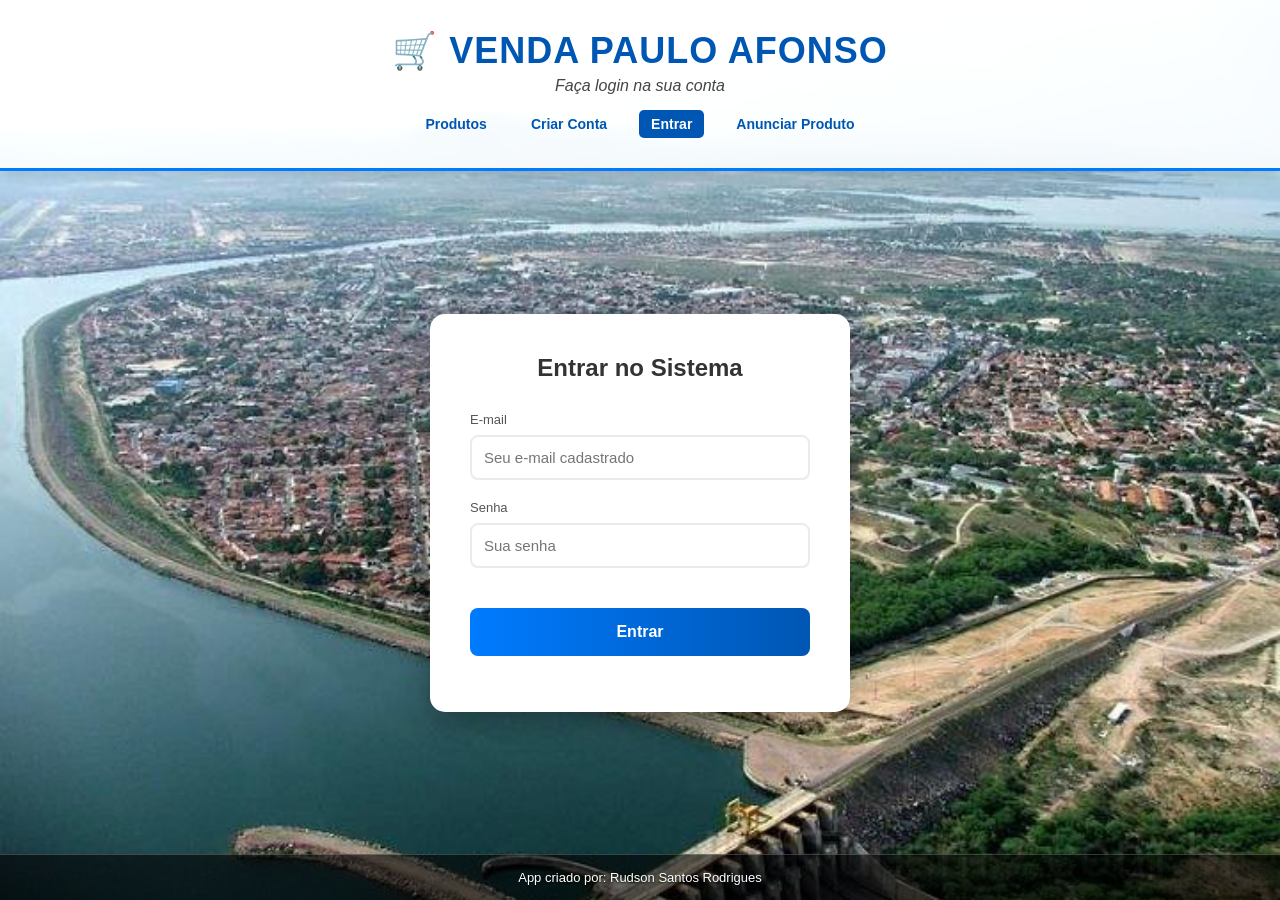
==== anunciar.html @ cea547e6 "Add files via upload" ====
<!DOCTYPE html>
<html lang="pt-BR">
<head>
    <meta charset="UTF-8">
    <meta name="viewport" content="width=device-width, initial-scale=1.0">
    <title>Venda Paulo Afonso - Anunciar</title>
    <link rel="stylesheet" href="style.css">
</head>
<body>

    <script>
        const usuarioLogado = localStorage.getItem('usuarioLogado');
        if (!usuarioLogado) {
            alert("Acesso negado! Você precisa fazer login ou criar uma conta primeiro.");
            window.location.href = 'login.html';
        }
    </script>

    <header class="main-header">
        <h1>🛒 VENDA PAULO AFONSO</h1>
        <p>Cadastre o seu produto</p>
        
        <nav class="nav-menu">
            <a href="index.html">Produtos</a>
            <a href="anunciar.html" class="ativo">Anunciar Produto</a>
            <a href="painel.html">Meus Pedidos</a>
            <a href="perfil.html">Meu Perfil PIX</a>
            <a href="cadastro.html">Criar Conta</a>
            <a href="login.html">Entrar</a>
            <a href="#" id="btnSair" style="color: #dc3545; font-weight: bold;">Sair</a>
        </nav>
    </header>

    <div class="auth-container">
        <h2>Criar Anúncio</h2>
        
        <form id="formAnuncio">
            <div class="input-group">
                <label for="tituloProduto">Título do Produto</label>
                <input type="text" id="tituloProduto" required placeholder="Ex: Bicicleta Aro 29">
            </div>

            <div class="input-group">
                <label for="precoProduto">Preço (R$)</label>
                <input type="number" id="precoProduto" step="0.01" required placeholder="Ex: 450.00">
            </div>

            <div class="input-group">
                <label for="imagemProduto">Foto do Produto</label>
                <input type="file" id="imagemProduto" accept="image/*" required>
            </div>

            <div class="input-group">
                <label for="descricaoProduto">Descrição</label>
                <input type="text" id="descricaoProduto" required placeholder="Detalhes do estado de conservação">
            </div>

            <button type="submit" class="btn-principal">Publicar Anúncio</button>
        </form>

        <p id="mensagemFeedbackAnuncio"></p>
    </div>

    <footer class="main-footer">
        App criado por: Rudson Santos Rodrigues
    </footer>

    <script>
        const formAnuncio = document.getElementById('formAnuncio');
        const mensagemFeedbackAnuncio = document.getElementById('mensagemFeedbackAnuncio');

        formAnuncio.addEventListener('submit', function(e) {
            e.preventDefault();

            const titulo = document.getElementById('tituloProduto').value;
            const preco = document.getElementById('precoProduto').value;
            const descricao = document.getElementById('descricaoProduto').value;
            const arquivoImagem = document.getElementById('imagemProduto').files[0];

            const leitor = new FileReader();
            leitor.onload = function(eventoCarregamento) {
                const dadosUsuario = JSON.parse(localStorage.getItem('usuarioLogado'));

                const anuncio = {
                    titulo,
                    preco,
                    descricao,
                    imagem: eventoCarregamento.target.result,
                    anunciante: dadosUsuario ? dadosUsuario.nome : 'Anônimo'
                };

                let listaAnuncios = JSON.parse(localStorage.getItem('listaAnuncios')) || [];
                listaAnuncios.push(anuncio);
                localStorage.setItem('listaAnuncios', JSON.stringify(listaAnuncios));

                mensagemFeedbackAnuncio.style.color = 'green';
                mensagemFeedbackAnuncio.textContent = 'Anúncio publicado com sucesso!';
                
                setTimeout(() => {
                    window.location.href = 'index.html';
                }, 1000);
            };

            leitor.readAsDataURL(arquivoImagem);
        });

        const btnSair = document.getElementById('btnSair');
        if (btnSair) {
            btnSair.addEventListener('click', function(e) {
                e.preventDefault();
                if (confirm("Você tem certeza que deseja sair da sua conta?")) {
                    localStorage.removeItem('usuarioLogado');
                    alert("Você saiu com sucesso!");
                    window.location.href = 'index.html';
                }
            });
        }
    </script>
</body>
</html>
---- style.css ----
/* Estilos Gerais e Layout da Página */
body {
    font-family: 'Segoe UI', Tahoma, Geneva, Verdana, sans-serif;
    background-image: url('fundo.jpg');
    background-size: cover;
    background-position: center;
    background-repeat: no-repeat;
    background-attachment: fixed;
    min-height: 100vh;
    margin: 0;
    display: flex;
    flex-direction: column;
    justify-content: space-between;
    align-items: center;
}

/* Estilo do Cabeçalho (VENDA PAULO AFONSO) */
.main-header {
    text-align: center;
    padding: 30px;
    background-color: rgba(255, 255, 255, 0.85); /* Fundo branco levemente transparente */
    width: 100%;
    backdrop-filter: blur(5px); /* Efeito de vidro fosco */
    box-shadow: 0 4px 15px rgba(0, 0, 0, 0.2);
    border-bottom: 3px solid #007bff;
    box-sizing: border-box;
}

.main-header h1 {
    margin: 0;
    color: #0056b3;
    font-size: 36px;
    letter-spacing: 1px;
    text-transform: uppercase;
    font-weight: 800;
}

.main-header p {
    margin: 5px 0 0;
    color: #444;
    font-size: 16px;
    font-style: italic;
}

/* Estilos da Caixa de Cadastro (O Formulário) */
.auth-container {
    background: white;
    padding: 40px;
    border-radius: 15px;
    box-shadow: 0 10px 30px rgba(0, 0, 0, 0.3);
    width: 100%;
    max-width: 420px;
    margin: 20px auto;
    box-sizing: border-box;
}

h2 {
    text-align: center;
    color: #333;
    margin-top: 0;
    margin-bottom: 30px;
}

.input-group {
    margin-bottom: 20px;
}

label {
    font-size: 13px;
    color: #555;
    margin-bottom: 8px;
    display: block;
}

input {
    width: 100%;
    padding: 12px;
    border: 2px solid #e9ecef;
    border-radius: 8px;
    font-size: 15px;
    box-sizing: border-box;
    transition: border-color 0.3s;
}

input:focus {
    outline: none;
    border-color: #007bff;
}

.btn-principal {
    width: 100%;
    background: linear-gradient(to right, #007bff, #0056b3);
    color: white;
    border: none;
    padding: 15px;
    border-radius: 8px;
    cursor: pointer;
    font-size: 16px;
    font-weight: bold;
    margin-top: 20px;
    transition: transform 0.1s;
}

.btn-principal:active {
    transform: scale(0.98);
}

#mensagemFeedback {
    text-align: center;
    margin-top: 20px;
    font-size: 14px;
    font-weight: bold;
    color: green;
    min-height: 20px;
}

/* Estilos do Rodapé */
.main-footer {
    text-align: center;
    padding: 15px;
    color: #fff;
    font-size: 13px;
    background-color: rgba(0, 0, 0, 0.6); /* Fundo escuro levemente transparente para destacar o nome na foto */
    width: 100%;
    border-top: 1px solid rgba(255, 255, 255, 0.2);
    box-sizing: border-box;
    text-shadow: 0 1px 2px rgba(0, 0, 0, 0.8);
}
/* Estilos do Menu de Navegação */
.nav-menu {
    margin-top: 15px;
    display: flex;
    justify-content: center;
    gap: 20px;
}

.nav-menu a {
    text-decoration: none;
    color: #0056b3;
    font-weight: bold;
    font-size: 14px;
    padding: 6px 12px;
    border-radius: 5px;
    transition: background 0.2s;
}

.nav-menu a:hover, .nav-menu a.ativo {
    background-color: #0056b3;
    color: white;
}

/* Estilos da Vitrine e Grid de Produtos */
.vitrine-container {
    width: 90%;
    max-width: 1000px;
    margin: 30px auto;
    background: rgba(255, 255, 255, 0.9);
    padding: 30px;
    border-radius: 15px;
    box-shadow: 0 10px 30px rgba(0,0,0,0.2);
    backdrop-filter: blur(5px);
    box-sizing: border-box;
}

.vitrine-container h2 {
    text-align: center;
    color: #333;
    margin-bottom: 25px;
}

.grid-produtos {
    display: grid;
    grid-template-columns: repeat(auto-fill, minmax(250px, 1fr));
    gap: 20px;
}

/* Estilo de cada Card de Produto */
.produto-card {
    background: white;
    border-radius: 10px;
    overflow: hidden;
    box-shadow: 0 4px 10px rgba(0,0,0,0.1);
    display: flex;
    flex-direction: column;
    justify-content: space-between;
}

.produto-card img {
    width: 100%;
    height: 180px;
    object-fit: cover; /* Mantém a proporção da foto sem distorcer */
}

.produto-info {
    padding: 15px;
}

.produto-info h3 {
    margin: 0 0 10px 0;
    font-size: 18px;
    color: #222;
}

.produto-info .preco {
    font-size: 20px;
    color: #28a745;
    font-weight: bold;
    margin: 5px 0;
}

.produto-info .descricao {
    font-size: 14px;
    color: #666;
    margin-bottom: 10px;
}

.produto-info .anunciante {
    font-size: 12px;
    color: #999;
    font-style: italic;
    display: block;
    border-top: 1px solid #eee;
    padding-top: 8px;
}

.sem-anuncios {
    text-align: center;
    color: #666;
    font-size: 16px;
    grid-column: 1 / -1;
}
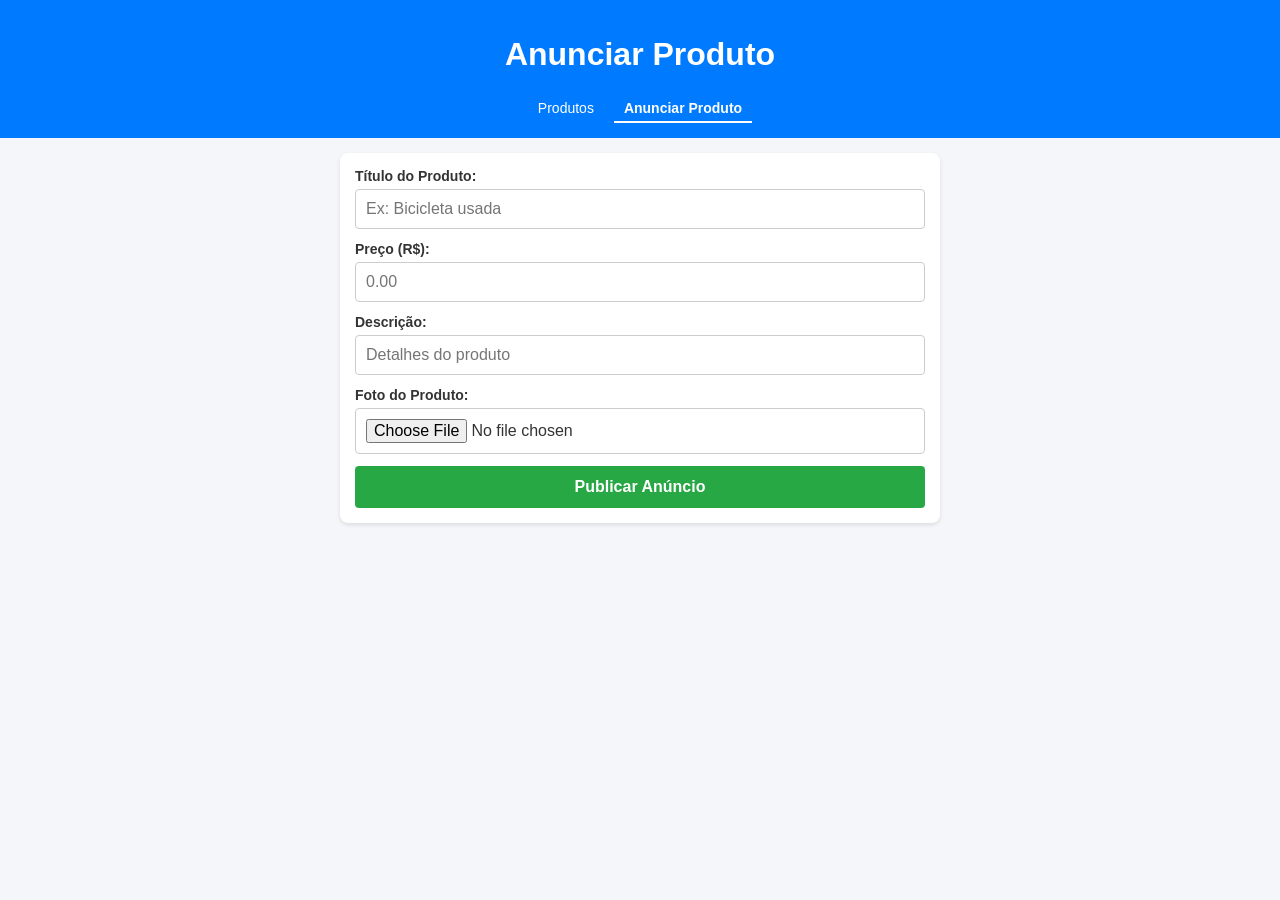
==== commit 5f737aa4: "Add files via upload" ====
--- a/anunciar.html
+++ b/anunciar.html
@@ -3,117 +3,90 @@
 <head>
     <meta charset="UTF-8">
     <meta name="viewport" content="width=device-width, initial-scale=1.0">
-    <title>Venda Paulo Afonso - Anunciar</title>
+    <title>Anunciar Produto</title>
     <link rel="stylesheet" href="style.css">
 </head>
 <body>
 
-    <script>
-        const usuarioLogado = localStorage.getItem('usuarioLogado');
-        if (!usuarioLogado) {
-            alert("Acesso negado! Você precisa fazer login ou criar uma conta primeiro.");
-            window.location.href = 'login.html';
-        }
-    </script>
-
     <header class="main-header">
-        <h1>🛒 VENDA PAULO AFONSO</h1>
-        <p>Cadastre o seu produto</p>
-        
+        <h1>Anunciar Produto</h1>
         <nav class="nav-menu">
             <a href="index.html">Produtos</a>
             <a href="anunciar.html" class="ativo">Anunciar Produto</a>
-            <a href="painel.html">Meus Pedidos</a>
-            <a href="perfil.html">Meu Perfil PIX</a>
-            <a href="cadastro.html">Criar Conta</a>
-            <a href="login.html">Entrar</a>
-            <a href="#" id="btnSair" style="color: #dc3545; font-weight: bold;">Sair</a>
         </nav>
     </header>
 
     <div class="auth-container">
-        <h2>Criar Anúncio</h2>
-        
-        <form id="formAnuncio">
-            <div class="input-group">
-                <label for="tituloProduto">Título do Produto</label>
-                <input type="text" id="tituloProduto" required placeholder="Ex: Bicicleta Aro 29">
-            </div>
-
-            <div class="input-group">
-                <label for="precoProduto">Preço (R$)</label>
-                <input type="number" id="precoProduto" step="0.01" required placeholder="Ex: 450.00">
-            </div>
-
-            <div class="input-group">
-                <label for="imagemProduto">Foto do Produto</label>
-                <input type="file" id="imagemProduto" accept="image/*" required>
-            </div>
-
-            <div class="input-group">
-                <label for="descricaoProduto">Descrição</label>
-                <input type="text" id="descricaoProduto" required placeholder="Detalhes do estado de conservação">
-            </div>
-
-            <button type="submit" class="btn-principal">Publicar Anúncio</button>
-        </form>
-
-        <p id="mensagemFeedbackAnuncio"></p>
+        <div class="input-group">
+            <label>Título do Produto:</label>
+            <input type="text" id="titulo" placeholder="Ex: Bicicleta usada">
+        </div>
+        <div class="input-group">
+            <label>Preço (R$):</label>
+            <input type="number" id="preco" placeholder="0.00">
+        </div>
+        <div class="input-group">
+            <label>Descrição:</label>
+            <input type="text" id="descricao" placeholder="Detalhes do produto">
+        </div>
+        <div class="input-group">
+            <label>Foto do Produto:</label>
+            <input type="file" id="imagemProduto" accept="image/*">
+        </div>
+        <button class="btn-principal" onclick="salvarProduto()">Publicar Anúncio</button>
     </div>
 
-    <footer class="main-footer">
-        App criado por: Rudson Santos Rodrigues
-    </footer>
+    <script>
+        function salvarProduto() {
+            const titulo = document.getElementById('titulo').value;
+            const preco = document.getElementById('preco').value;
+            const descricao = document.getElementById('descricao').value;
+            const inputFile = document.getElementById('imagemProduto');
+            const usuario = JSON.parse(localStorage.getItem('usuarioLogado'));
 
-    <script>
-        const formAnuncio = document.getElementById('formAnuncio');
-        const mensagemFeedbackAnuncio = document.getElementById('mensagemFeedbackAnuncio');
+            if (!titulo || !preco) {
+                alert("Preencha o título e o preço!");
+                return;
+            }
 
-        formAnuncio.addEventListener('submit', function(e) {
-            e.preventDefault();
-
-            const titulo = document.getElementById('tituloProduto').value;
-            const preco = document.getElementById('precoProduto').value;
-            const descricao = document.getElementById('descricaoProduto').value;
-            const arquivoImagem = document.getElementById('imagemProduto').files[0];
-
-            const leitor = new FileReader();
-            leitor.onload = function(eventoCarregamento) {
-                const dadosUsuario = JSON.parse(localStorage.getItem('usuarioLogado'));
-
-                const anuncio = {
-                    titulo,
-                    preco,
-                    descricao,
-                    imagem: eventoCarregamento.target.result,
-                    anunciante: dadosUsuario ? dadosUsuario.nome : 'Anônimo'
+            // Função para ler a imagem e salvar tudo junto
+            if (inputFile.files && inputFile.files[0]) {
+                const reader = new FileReader();
+                
+                reader.onload = function(e) {
+                    const imagemBase64 = e.target.result;
+                    gravarNoLocalStorage(imagemBase64);
                 };
 
-                let listaAnuncios = JSON.parse(localStorage.getItem('listaAnuncios')) || [];
-                listaAnuncios.push(anuncio);
-                localStorage.setItem('listaAnuncios', JSON.stringify(listaAnuncios));
+                reader.readAsDataURL(inputFile.files[0]);
+            } else {
+                // Se não escolher imagem, salva sem foto
+                gravarNoLocalStorage('');
+            }
+        }
 
-                mensagemFeedbackAnuncio.style.color = 'green';
-                mensagemFeedbackAnuncio.textContent = 'Anúncio publicado com sucesso!';
-                
-                setTimeout(() => {
-                    window.location.href = 'index.html';
-                }, 1000);
+        function gravarNoLocalStorage(imagemUrl) {
+            const titulo = document.getElementById('titulo').value;
+            const preco = document.getElementById('preco').value;
+            const descricao = document.getElementById('descricao').value;
+            const usuario = JSON.parse(localStorage.getItem('usuarioLogado'));
+
+            const novoProduto = {
+                id: Date.now().toString(),
+                titulo: titulo,
+                preco: preco,
+                descricao: descricao,
+                imagem: imagemUrl,
+                vendedor: usuario ? usuario.nome : "Anônimo"
             };
 
-            leitor.readAsDataURL(arquivoImagem);
-        });
+            const listaProdutos = JSON.parse(localStorage.getItem('listaProdutos')) || [];
+            listaProdutos.push(novoProduto);
 
-        const btnSair = document.getElementById('btnSair');
-        if (btnSair) {
-            btnSair.addEventListener('click', function(e) {
-                e.preventDefault();
-                if (confirm("Você tem certeza que deseja sair da sua conta?")) {
-                    localStorage.removeItem('usuarioLogado');
-                    alert("Você saiu com sucesso!");
-                    window.location.href = 'index.html';
-                }
-            });
+            localStorage.setItem('listaProdutos', JSON.stringify(listaProdutos));
+            
+            alert("Produto anunciado com sucesso!");
+            window.location.href = 'index.html';
         }
     </script>
 </body>
--- a/style.css
+++ b/style.css
@@ -1,231 +1,105 @@
-/* Estilos Gerais e Layout da Página */
 body {
-    font-family: 'Segoe UI', Tahoma, Geneva, Verdana, sans-serif;
-    background-image: url('fundo.jpg');
-    background-size: cover;
-    background-position: center;
-    background-repeat: no-repeat;
-    background-attachment: fixed;
-    min-height: 100vh;
+    font-family: Arial, sans-serif;
+    background-color: #f4f6f9;
     margin: 0;
-    display: flex;
-    flex-direction: column;
-    justify-content: space-between;
-    align-items: center;
+    padding: 0;
+    color: #333;
 }
 
-/* Estilo do Cabeçalho (VENDA PAULO AFONSO) */
 .main-header {
+    background-color: #007bff;
+    color: white;
+    padding: 15px;
     text-align: center;
-    padding: 30px;
-    background-color: rgba(255, 255, 255, 0.85); /* Fundo branco levemente transparente */
-    width: 100%;
-    backdrop-filter: blur(5px); /* Efeito de vidro fosco */
-    box-shadow: 0 4px 15px rgba(0, 0, 0, 0.2);
-    border-bottom: 3px solid #007bff;
+}
+
+.nav-menu {
+    margin-top: 10px;
+    display: flex;
+    justify-content: center;
+    flex-wrap: wrap;
+    gap: 10px;
+}
+
+.nav-menu a {
+    color: white;
+    text-decoration: none;
+    font-size: 14px;
+    padding: 5px 10px;
+}
+
+.nav-menu a:hover {
+    text-decoration: underline;
+}
+
+.nav-menu a.ativo {
+    font-weight: bold;
+    border-bottom: 2px solid white;
+}
+
+.vitrine-container, .auth-container {
+    padding: 15px;
+    max-width: 600px;
+    margin: 15px auto;
+    background: white;
+    border-radius: 8px;
+    box-shadow: 0 2px 4px rgba(0,0,0,0.1);
     box-sizing: border-box;
 }
 
-.main-header h1 {
-    margin: 0;
-    color: #0056b3;
-    font-size: 36px;
-    letter-spacing: 1px;
-    text-transform: uppercase;
-    font-weight: 800;
+.input-group {
+    margin-bottom: 12px;
+    text-align: left;
 }
 
-.main-header p {
-    margin: 5px 0 0;
-    color: #444;
-    font-size: 16px;
-    font-style: italic;
+.input-group label {
+    display: block;
+    margin-bottom: 5px;
+    font-weight: bold;
+    font-size: 14px;
 }
 
-/* Estilos da Caixa de Cadastro (O Formulário) */
-.auth-container {
-    background: white;
-    padding: 40px;
-    border-radius: 15px;
-    box-shadow: 0 10px 30px rgba(0, 0, 0, 0.3);
+.input-group input, .input-group select {
     width: 100%;
-    max-width: 420px;
-    margin: 20px auto;
+    padding: 10px;
+    border: 1px solid #ccc;
+    border-radius: 4px;
     box-sizing: border-box;
-}
-
-h2 {
-    text-align: center;
-    color: #333;
-    margin-top: 0;
-    margin-bottom: 30px;
-}
-
-.input-group {
-    margin-bottom: 20px;
-}
-
-label {
-    font-size: 13px;
-    color: #555;
-    margin-bottom: 8px;
-    display: block;
-}
-
-input {
-    width: 100%;
-    padding: 12px;
-    border: 2px solid #e9ecef;
-    border-radius: 8px;
-    font-size: 15px;
-    box-sizing: border-box;
-    transition: border-color 0.3s;
-}
-
-input:focus {
-    outline: none;
-    border-color: #007bff;
+    font-size: 16px; /* Evita zoom automático no iPhone */
 }
 
 .btn-principal {
-    width: 100%;
-    background: linear-gradient(to right, #007bff, #0056b3);
+    background-color: #28a745;
     color: white;
     border: none;
-    padding: 15px;
-    border-radius: 8px;
+    padding: 12px;
+    width: 100%;
+    border-radius: 4px;
+    font-size: 16px;
     cursor: pointer;
-    font-size: 16px;
     font-weight: bold;
-    margin-top: 20px;
-    transition: transform 0.1s;
 }
 
-.btn-principal:active {
-    transform: scale(0.98);
+.btn-principal:hover {
+    background-color: #218838;
 }
 
-#mensagemFeedback {
-    text-align: center;
-    margin-top: 20px;
-    font-size: 14px;
-    font-weight: bold;
-    color: green;
-    min-height: 20px;
-}
-
-/* Estilos do Rodapé */
 .main-footer {
     text-align: center;
     padding: 15px;
-    color: #fff;
-    font-size: 13px;
-    background-color: rgba(0, 0, 0, 0.6); /* Fundo escuro levemente transparente para destacar o nome na foto */
-    width: 100%;
-    border-top: 1px solid rgba(255, 255, 255, 0.2);
-    box-sizing: border-box;
-    text-shadow: 0 1px 2px rgba(0, 0, 0, 0.8);
-}
-/* Estilos do Menu de Navegação */
-.nav-menu {
-    margin-top: 15px;
-    display: flex;
-    justify-content: center;
-    gap: 20px;
+    font-size: 12px;
+    color: #777;
 }
 
-.nav-menu a {
-    text-decoration: none;
-    color: #0056b3;
-    font-weight: bold;
-    font-size: 14px;
-    padding: 6px 12px;
-    border-radius: 5px;
-    transition: background 0.2s;
-}
-
-.nav-menu a:hover, .nav-menu a.ativo {
-    background-color: #0056b3;
-    color: white;
-}
-
-/* Estilos da Vitrine e Grid de Produtos */
-.vitrine-container {
-    width: 90%;
-    max-width: 1000px;
-    margin: 30px auto;
-    background: rgba(255, 255, 255, 0.9);
-    padding: 30px;
-    border-radius: 15px;
-    box-shadow: 0 10px 30px rgba(0,0,0,0.2);
-    backdrop-filter: blur(5px);
-    box-sizing: border-box;
-}
-
-.vitrine-container h2 {
-    text-align: center;
-    color: #333;
-    margin-bottom: 25px;
-}
-
-.grid-produtos {
-    display: grid;
-    grid-template-columns: repeat(auto-fill, minmax(250px, 1fr));
-    gap: 20px;
-}
-
-/* Estilo de cada Card de Produto */
-.produto-card {
-    background: white;
-    border-radius: 10px;
-    overflow: hidden;
-    box-shadow: 0 4px 10px rgba(0,0,0,0.1);
-    display: flex;
-    flex-direction: column;
-    justify-content: space-between;
-}
-
-.produto-card img {
-    width: 100%;
-    height: 180px;
-    object-fit: cover; /* Mantém a proporção da foto sem distorcer */
-}
-
-.produto-info {
-    padding: 15px;
-}
-
-.produto-info h3 {
-    margin: 0 0 10px 0;
-    font-size: 18px;
-    color: #222;
-}
-
-.produto-info .preco {
-    font-size: 20px;
-    color: #28a745;
-    font-weight: bold;
-    margin: 5px 0;
-}
-
-.produto-info .descricao {
-    font-size: 14px;
-    color: #666;
-    margin-bottom: 10px;
-}
-
-.produto-info .anunciante {
-    font-size: 12px;
-    color: #999;
-    font-style: italic;
-    display: block;
-    border-top: 1px solid #eee;
-    padding-top: 8px;
-}
-
-.sem-anuncios {
-    text-align: center;
-    color: #666;
-    font-size: 16px;
-    grid-column: 1 / -1;
+/* Ajustes responsivos para telas pequenas (Celulares) */
+@media (max-width: 768px) {
+    body {
+        padding: 0;
+    }
+    .vitrine-container, .auth-container {
+        margin: 5px;
+        border-radius: 0;
+        box-shadow: none;
+        padding: 10px;
+    }
 }
